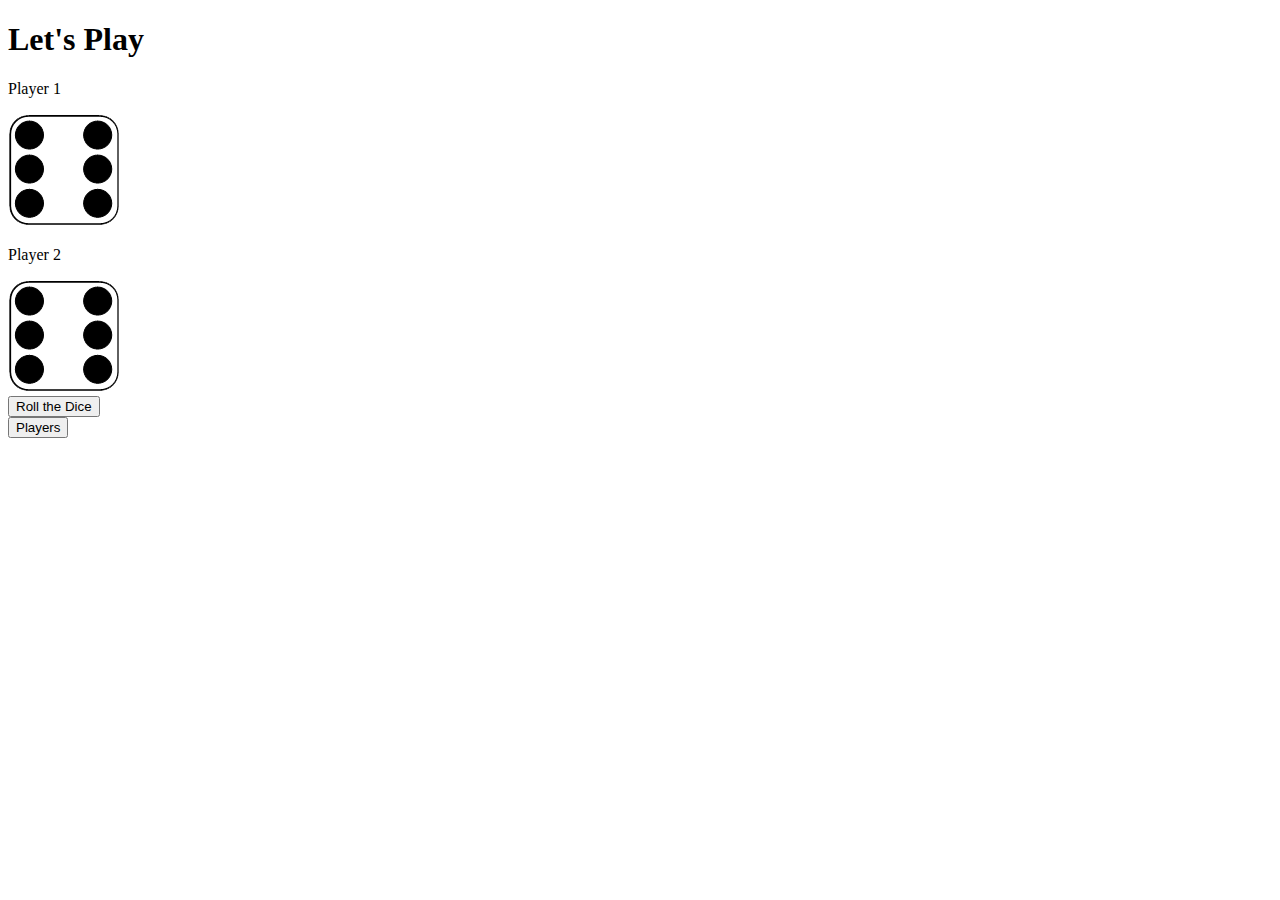
==== dicegame.html @ ca22c5c0 "added the dice images" ====
<!DOCTYPE html>
<html lang="en">
<head>
    <meta charset="UTF-8">
    <meta name="viewport" content="width=device-width, initial-scale=1.0">
    <link rel="stylesheet" href="game.css">
    <title>Game</title>
</head>
<body>
    <div class="container">
        <h1>Let's Play</h1>
    
        <div class="dice">
            <p class="Player1">Player 1</p>
            <img class="img1" src="dice images/dice6.png">
        </div>
    
        <div class="dice">
            <p class="Player2">Player 2</p>
            <img class="img2" src="dice images/dice6.png">
        </div>
    </div>
    
    <div class="container bottom">
        <button type="button" class="butn" >
            Roll the Dice
        </button>
    </div>
    <div class="container bottom">
        <button type="button" class="butn" >
            Players
        </button>
    </div>
</body>
</html>
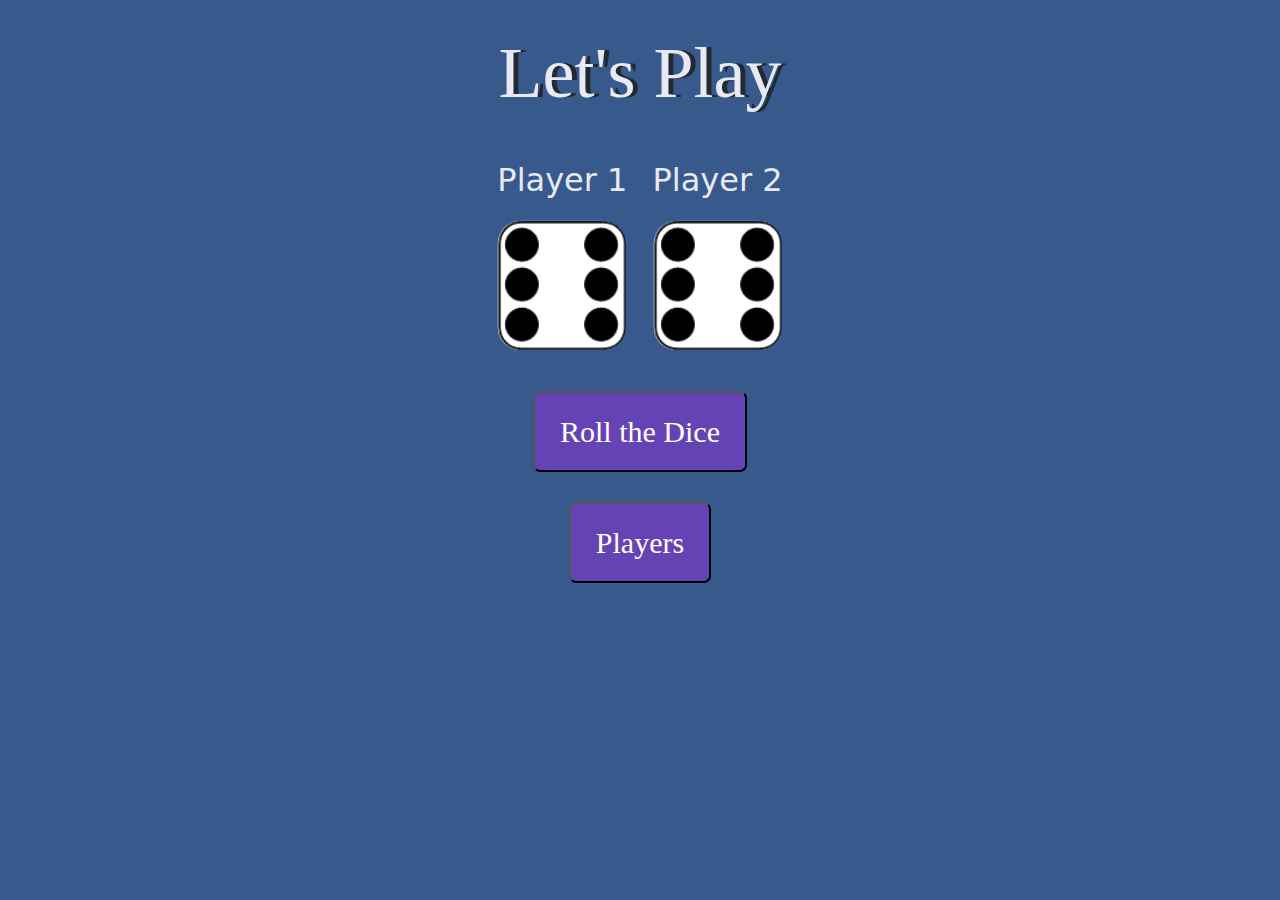
==== commit 50e4df4e: "added the bootstrap link" ====
--- a/dicegame.html
+++ b/dicegame.html
@@ -3,6 +3,8 @@
 <head>
     <meta charset="UTF-8">
     <meta name="viewport" content="width=device-width, initial-scale=1.0">
+    <link href="https://cdn.jsdelivr.net/npm/bootstrap@5.3.3/dist/css/bootstrap.min.css" rel="stylesheet"
+        integrity="sha384-QWTKZyjpPEjISv5WaRU9OFeRpok6YctnYmDr5pNlyT2bRjXh0JMhjY6hW+ALEwIH" crossorigin="anonymous">
     <link rel="stylesheet" href="game.css">
     <title>Game</title>
 </head>
--- a/game.css
+++ b/game.css
@@ -0,0 +1,56 @@
+.container {
+    width: 70%;
+    margin: auto;
+    text-align: center;
+}
+
+.dice {
+    text-align: center;
+    display: inline-block;
+    margin: 10px;
+}
+
+body {
+    background-color: #38598b;
+    margin: 0;
+}
+
+h1 {
+    margin: 30px;
+    font-family: "Lobster", cursive;
+    text-shadow: 5px 0 #232931;
+    font-size: 4.5rem;
+    color: #e7eaf6;
+    text-align: center;
+}
+
+p {
+    font-size: 2rem;
+    color: #e7eaf6;
+    
+}
+
+img {
+    width: 100%;
+}
+
+.bottom {
+    padding-top: 30px;
+}
+
+.butn {
+    background: #6643b5;
+    font-family: "Indie Flower", cursive;
+    border-radius: 7px;
+    color: #ffff;
+    font-size: 30px;
+    padding: 16px 25px 16px 25px;
+    text-decoration: none;
+}
+a{
+    text-decoration: none;
+}
+.butn:hover {
+    background: #232931;
+    text-decoration: none;
+}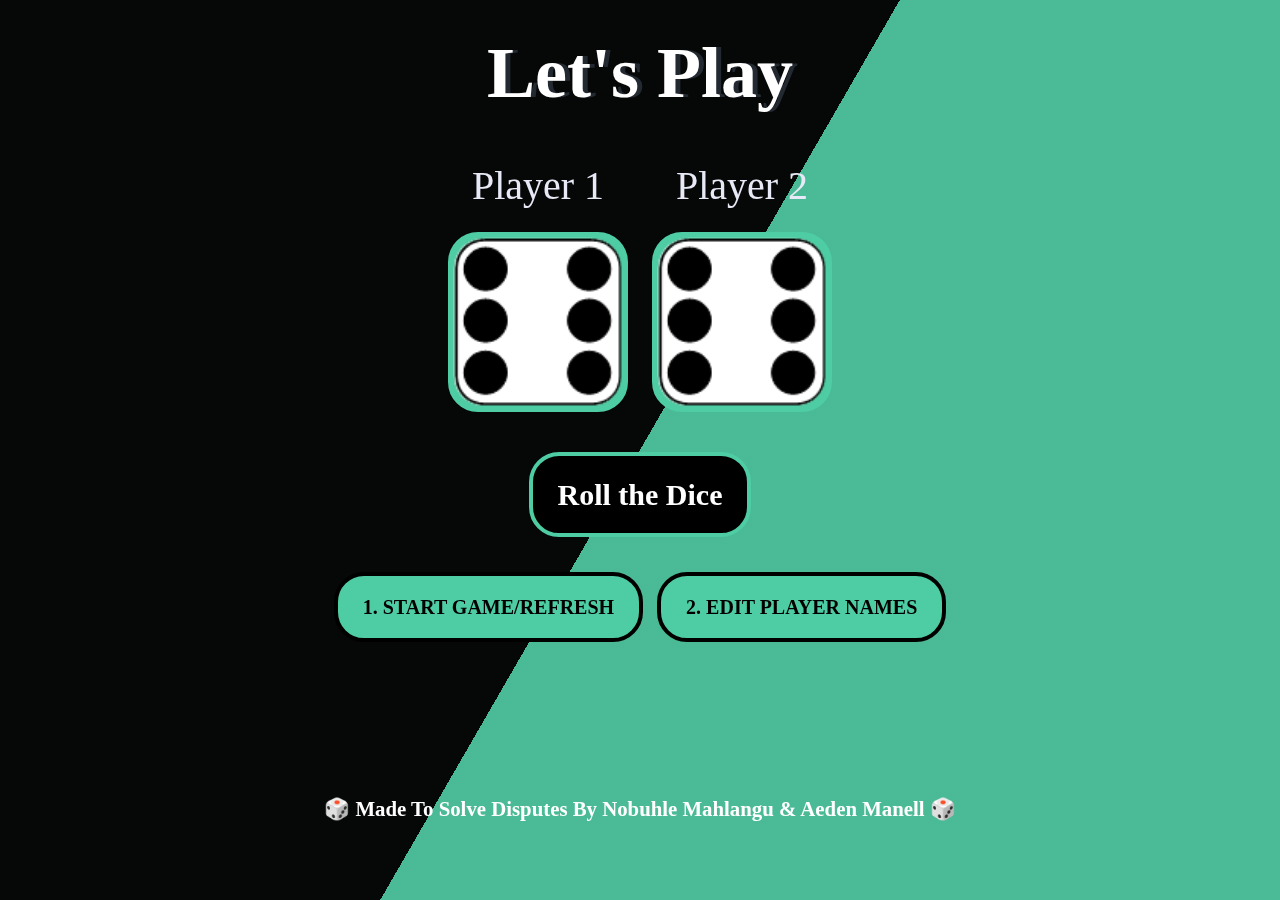
==== commit fcb5c1b8: "first commit" ====
--- a/dicegame.html
+++ b/dicegame.html
@@ -3,35 +3,70 @@
 <head>
     <meta charset="UTF-8">
     <meta name="viewport" content="width=device-width, initial-scale=1.0">
+    <!-- Linking the Bootstrap CSS library -->
     <link href="https://cdn.jsdelivr.net/npm/bootstrap@5.3.3/dist/css/bootstrap.min.css" rel="stylesheet"
         integrity="sha384-QWTKZyjpPEjISv5WaRU9OFeRpok6YctnYmDr5pNlyT2bRjXh0JMhjY6hW+ALEwIH" crossorigin="anonymous">
-    <link rel="stylesheet" href="game.css">
-    <title>Game</title>
+    <!-- Linking the custom CSS file -->
+    <link rel="stylesheet" href="style.css">
+    
+    <title>Dice Game</title>
 </head>
 <body>
+
+<!-- Section for the background -->
+<section class="background-section">
+    <div class="main__bg"></div> 
+    <div class="main__bg layer1"></div> 
+    <div class="main__bg layer2"></div>    
+</section>   
+
+<!-- Main section of the game -->
+<section class="main-section">
     <div class="container">
+        <!-- Heading for the game -->
         <h1>Let's Play</h1>
     
+        <!-- Dice element for Player 1 -->
         <div class="dice">
             <p class="Player1">Player 1</p>
-            <img class="img1" src="dice images/dice6.png">
+            <img class="player1dice-img" src="diceimages/dice6.png">
         </div>
     
+        <!-- Dice element for Player 2 -->
         <div class="dice">
             <p class="Player2">Player 2</p>
-            <img class="img2" src="dice images/dice6.png">
+            <img class="player2dice-img" src="diceimages/dice6.png">
         </div>
     </div>
-    
+</section>   
+
+<!-- Section for buttons -->
+<section class="btn-section">
     <div class="container bottom">
-        <button type="button" class="butn" >
+        <!-- Button to roll the dice -->
+        <button type="button" class="butn" onclick="rollTheDice()" >
             Roll the Dice
         </button>
-    </div>
+    </div>   
     <div class="container bottom">
-        <button type="button" class="butn" >
-            Players
+        <!-- Button to start the game or refresh -->
+        <button type="button" id="btn-text" onclick="restartDiceGame()" >
+            1. START GAME/REFRESH
         </button>
-    </div>
+        <!-- Button to edit player names -->
+        <button type="button" id="btn-text" onclick="editNames()" >
+            2. EDIT PLAYER NAMES
+        </button>        
+    </div> 
+</section>
+
+<!-- Footer section -->
+<footer>
+    <!-- Heading for the footer -->
+    <h2 class="footer-h1">🎲 Made To Solve Disputes By Nobuhle Mahlangu & Aeden Manell 🎲</h2>
+</footer>
+
+<!-- Linking the JavaScript file -->
+<script src="main.js"></script>
 </body>
 </html>--- a/style.css
+++ b/style.css
@@ -0,0 +1,219 @@
+/* Sets the background color of the body */
+body {
+    background-color: #353839;
+    margin: 0;
+    font-family: "Lobster", cursive;
+}
+
+/* Styles for a container element */
+.container {
+    width: 70%;
+    margin: auto;
+    text-align: center;
+}
+
+/* Styles for a dice element */
+.dice {
+    text-align: center;
+    display: inline-block;
+    margin: 10px;
+}
+
+/* Styles for heading level 1 */
+h1 {
+    font-weight: 800;
+    margin: 30px;
+    font-family: "Lobster", cursive;
+    text-shadow: 5px 0 #232931;
+    font-size: 4.5rem;
+    color: #ffffff;
+    text-align: center;
+}
+
+/* Styles for paragraph elements */
+p {
+    font-size: 2.5rem;
+    color: #e7eaf6;
+}
+
+/* Styles for image elements */
+img {
+    width: 180px;
+    height: auto;
+    border: #4ECCA3 solid 5px;
+    background-color: #4ECCA3;
+    border-radius: 30px;
+}
+
+/* Styles for a bottom class */
+.bottom {
+    padding-top: 30px;
+}
+
+/* Styles for a button class */
+.butn {
+    background: #000000;
+    font-family: "Indie Flower", cursive;
+    border-radius: 30px;
+    border: #4ECCA3 solid 4px;
+    color: rgb(255, 255, 255);
+    font-size: 30px;
+    padding: 16px 25px 16px 25px;
+    text-decoration: none;
+    font-weight: bold;
+}
+
+/* Styles for anchor elements */
+a {
+    text-decoration: none;
+}
+
+/* Styles for a button class on hover */
+.butn:hover {
+    background: #4ECCA3;
+    padding: 16px 35px 16px 35px;
+    text-decoration: none;
+    border: #4ECCA3 solid 4px;
+}
+
+/* Styles for a main background class */
+.main__bg {
+    background-image: linear-gradient(-60deg, #4ECCA3 50%, #000000 50%);
+    animation: slide 3s ease-in-out infinite alternate;
+    position: fixed;
+    top: 0;
+    bottom: 0;
+    left: -50%;
+    right: -50%;
+    opacity: 0.5;
+    z-index: -1;
+}
+
+/* Styles for a layer1 class */
+.layer1 {
+    animation-direction: alternate-reverse;
+    animation-duration: 4s;
+}
+
+/* Styles for a layer2 class */
+.layer2 {
+    animation-duration: 5s;
+}
+
+/* Keyframes for the slide animation */
+@keyframes slide {
+    0% {
+        transform: translateX(-25%);
+    }
+    100% {
+        transform: translateX(25%);
+    }
+}
+
+/* Styles for an element with the id "active-btn" */
+#active-btn {
+    font-size: 25px;
+}
+
+/* Styles for an element with the class "active-container" */
+.active-container {
+    margin: 5px;
+}
+
+/* Styles for an element with the id "link-btn" */
+#link-btn {
+    color: #ffffff;
+}
+
+/* Styles for a footer heading level 1 */
+.footer-h1 {
+    font-weight: 800;
+    margin: 30px;
+    font-family: "Lobster", cursive;
+    font-size: 1.3rem;
+    color: #ffffff;
+    text-align: center;
+}
+
+/* Styles for an element with the id "btn-text" */
+#btn-text {
+    font-size: 20px;
+    background-color: #4ECCA3;
+    font-family: "Indie Flower", cursive;
+    border-radius: 30px;
+    border: #000000 solid 4px;
+    color: rgb(0, 0, 0);
+    padding: 16px 25px 16px 25px;
+    text-decoration: none;
+    font-weight: bold;
+    margin: 5px;
+}
+
+/* Styles for an element with the id "btn-text" on hover */
+#btn-text:hover {
+    font-size: 20px;
+    background-color: #000000;
+    font-family: "Indie Flower", cursive;
+    border-radius: 30px;
+    border: #000000 solid 4px;
+    color: rgb(255, 255, 255);
+    padding: 16px 25px 16px 25px;
+    text-decoration: none;
+    font-weight: bold;
+}
+
+/* Styles for a footer element */
+footer {
+    margin-top: 150px;
+    margin-bottom: 50px;
+}
+
+/* Styles for an element with the id "header" */
+#header {
+    font-weight: 800;
+    margin: 30px;
+    font-family: "Lobster", cursive;
+    text-shadow: 5px 0 #232931;
+    font-size: 3rem;
+    color: #ffffff;
+    text-align: center;
+}
+
+/* Styles for an element with the id "index-text" */
+#index-text {
+    color: rgb(255, 255, 255);
+    font-size: 22px;
+}
+
+/* Styles for an element with the id "index-btn" on hover */
+#index-btn:hover {
+    font-size: 20px;
+    background-color: #4ECCA3;
+    font-family: "Indie Flower", cursive;
+    border-radius: 30px;
+    border: #4ECCA3 solid 4px;
+    color: rgb(255, 255, 255);
+    padding: 16px 25px 16px 25px;
+    text-decoration: none;
+    font-weight: bold;
+    margin: 5px;
+}
+
+/* Styles for an element with the id "index-btn" */
+#index-btn {
+    font-size: 20px;
+    background-color: #000000;
+    font-family: "Indie Flower", cursive;
+    border-radius: 30px;
+    border: #ffffff solid 4px;
+    color: #4ECCA3;
+    padding: 16px 25px 16px 25px;
+    text-decoration: none;
+    font-weight: bold;
+    margin: 5px;
+}
+
+/* Styles for a welcome section */
+.welcome-section {
+    padding-top: 100px;
+}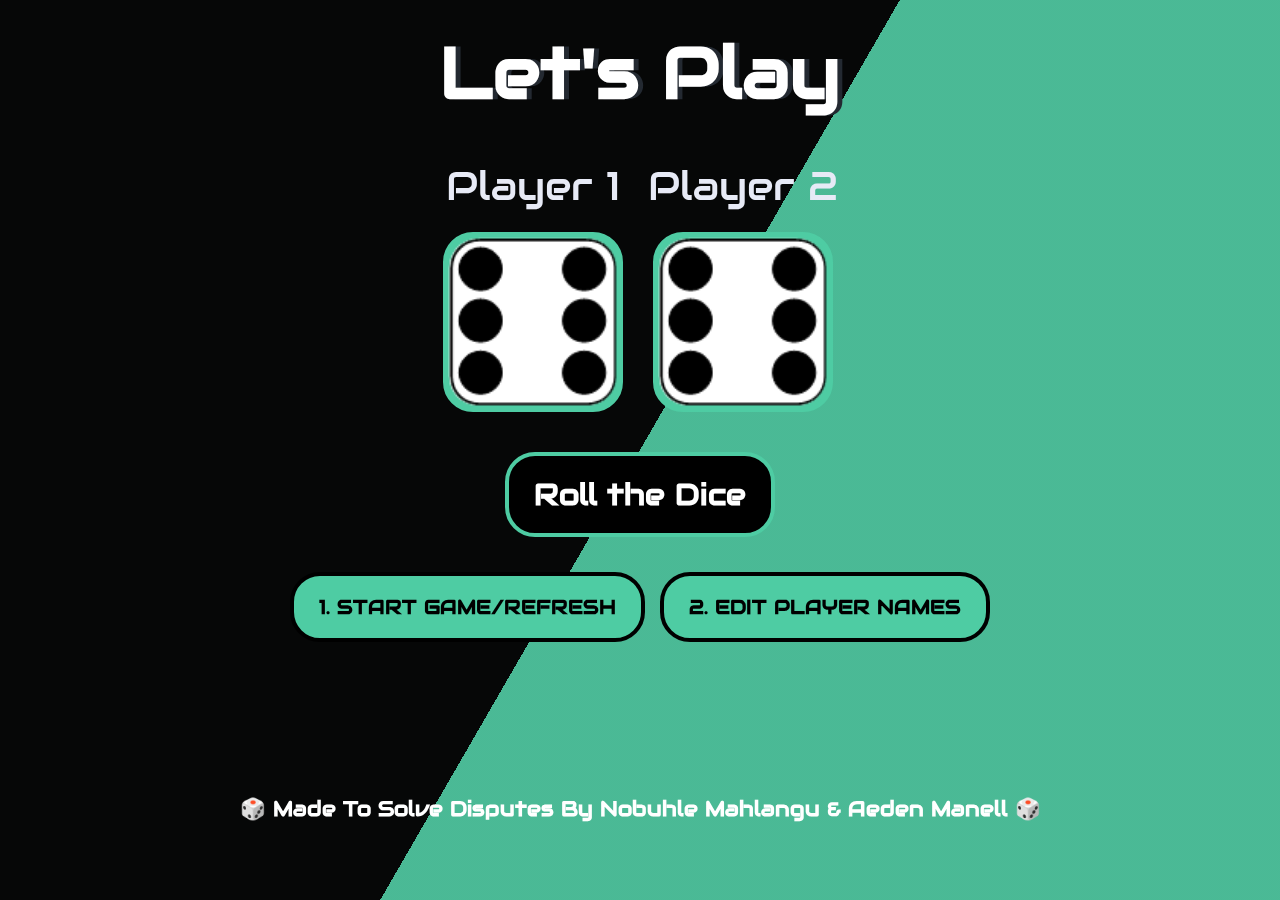
==== commit 4f5834c7: "Updated font family" ====
--- a/dicegame.html
+++ b/dicegame.html
@@ -1,28 +1,39 @@
 <!DOCTYPE html>
 <html lang="en">
 <head>
+   
     <meta charset="UTF-8">
     <meta name="viewport" content="width=device-width, initial-scale=1.0">
+    
     <!-- Linking the Bootstrap CSS library -->
     <link href="https://cdn.jsdelivr.net/npm/bootstrap@5.3.3/dist/css/bootstrap.min.css" rel="stylesheet"
         integrity="sha384-QWTKZyjpPEjISv5WaRU9OFeRpok6YctnYmDr5pNlyT2bRjXh0JMhjY6hW+ALEwIH" crossorigin="anonymous">
-    <!-- Linking the custom CSS file -->
+    
+        <!-- Linking the custom CSS file -->
     <link rel="stylesheet" href="style.css">
+
+    <link rel="preconnect" href="https://fonts.googleapis.com">
+<link rel="preconnect" href="https://fonts.gstatic.com" crossorigin>
+<link href="https://fonts.googleapis.com/css2?family=Audiowide&display=swap" rel="stylesheet">
     
     <title>Dice Game</title>
+
 </head>
 <body>
 
 <!-- Section for the background -->
 <section class="background-section">
+    
     <div class="main__bg"></div> 
     <div class="main__bg layer1"></div> 
-    <div class="main__bg layer2"></div>    
+    <div class="main__bg layer2"></div>   
+
 </section>   
 
 <!-- Main section of the game -->
 <section class="main-section">
     <div class="container">
+       
         <!-- Heading for the game -->
         <h1>Let's Play</h1>
     
@@ -37,26 +48,33 @@
             <p class="Player2">Player 2</p>
             <img class="player2dice-img" src="diceimages/dice6.png">
         </div>
+
     </div>
+
 </section>   
 
 <!-- Section for buttons -->
 <section class="btn-section">
     <div class="container bottom">
+
         <!-- Button to roll the dice -->
         <button type="button" class="butn" onclick="rollTheDice()" >
             Roll the Dice
         </button>
+
     </div>   
     <div class="container bottom">
+
         <!-- Button to start the game or refresh -->
         <button type="button" id="btn-text" onclick="restartDiceGame()" >
             1. START GAME/REFRESH
         </button>
+
         <!-- Button to edit player names -->
         <button type="button" id="btn-text" onclick="editNames()" >
             2. EDIT PLAYER NAMES
-        </button>        
+        </button> 
+
     </div> 
 </section>
 
@@ -68,5 +86,6 @@
 
 <!-- Linking the JavaScript file -->
 <script src="main.js"></script>
+
 </body>
 </html>--- a/style.css
+++ b/style.css
@@ -2,7 +2,7 @@
 body {
     background-color: #353839;
     margin: 0;
-    font-family: "Lobster", cursive;
+    font-family: "Audiowide", sans-serif;
 }
 
 /* Styles for a container element */
@@ -19,24 +19,29 @@
     margin: 10px;
 }
 
-/* Styles for heading level 1 */
+/* 
+Styles for heading level 1 
+*/
 h1 {
     font-weight: 800;
     margin: 30px;
-    font-family: "Lobster", cursive;
     text-shadow: 5px 0 #232931;
     font-size: 4.5rem;
     color: #ffffff;
     text-align: center;
 }
 
-/* Styles for paragraph elements */
+/* 
+Styles for paragraph elements 
+*/
 p {
     font-size: 2.5rem;
     color: #e7eaf6;
 }
 
-/* Styles for image elements */
+/* 
+Styles for image elements 
+*/
 img {
     width: 180px;
     height: auto;
@@ -45,7 +50,9 @@
     border-radius: 30px;
 }
 
-/* Styles for a bottom class */
+/* 
+Styles for a bottom class 
+*/
 .bottom {
     padding-top: 30px;
 }
@@ -53,7 +60,6 @@
 /* Styles for a button class */
 .butn {
     background: #000000;
-    font-family: "Indie Flower", cursive;
     border-radius: 30px;
     border: #4ECCA3 solid 4px;
     color: rgb(255, 255, 255);
@@ -129,7 +135,6 @@
 .footer-h1 {
     font-weight: 800;
     margin: 30px;
-    font-family: "Lobster", cursive;
     font-size: 1.3rem;
     color: #ffffff;
     text-align: center;
@@ -139,7 +144,6 @@
 #btn-text {
     font-size: 20px;
     background-color: #4ECCA3;
-    font-family: "Indie Flower", cursive;
     border-radius: 30px;
     border: #000000 solid 4px;
     color: rgb(0, 0, 0);
@@ -153,7 +157,6 @@
 #btn-text:hover {
     font-size: 20px;
     background-color: #000000;
-    font-family: "Indie Flower", cursive;
     border-radius: 30px;
     border: #000000 solid 4px;
     color: rgb(255, 255, 255);
@@ -172,7 +175,6 @@
 #header {
     font-weight: 800;
     margin: 30px;
-    font-family: "Lobster", cursive;
     text-shadow: 5px 0 #232931;
     font-size: 3rem;
     color: #ffffff;
@@ -189,7 +191,6 @@
 #index-btn:hover {
     font-size: 20px;
     background-color: #4ECCA3;
-    font-family: "Indie Flower", cursive;
     border-radius: 30px;
     border: #4ECCA3 solid 4px;
     color: rgb(255, 255, 255);
@@ -203,7 +204,6 @@
 #index-btn {
     font-size: 20px;
     background-color: #000000;
-    font-family: "Indie Flower", cursive;
     border-radius: 30px;
     border: #ffffff solid 4px;
     color: #4ECCA3;
